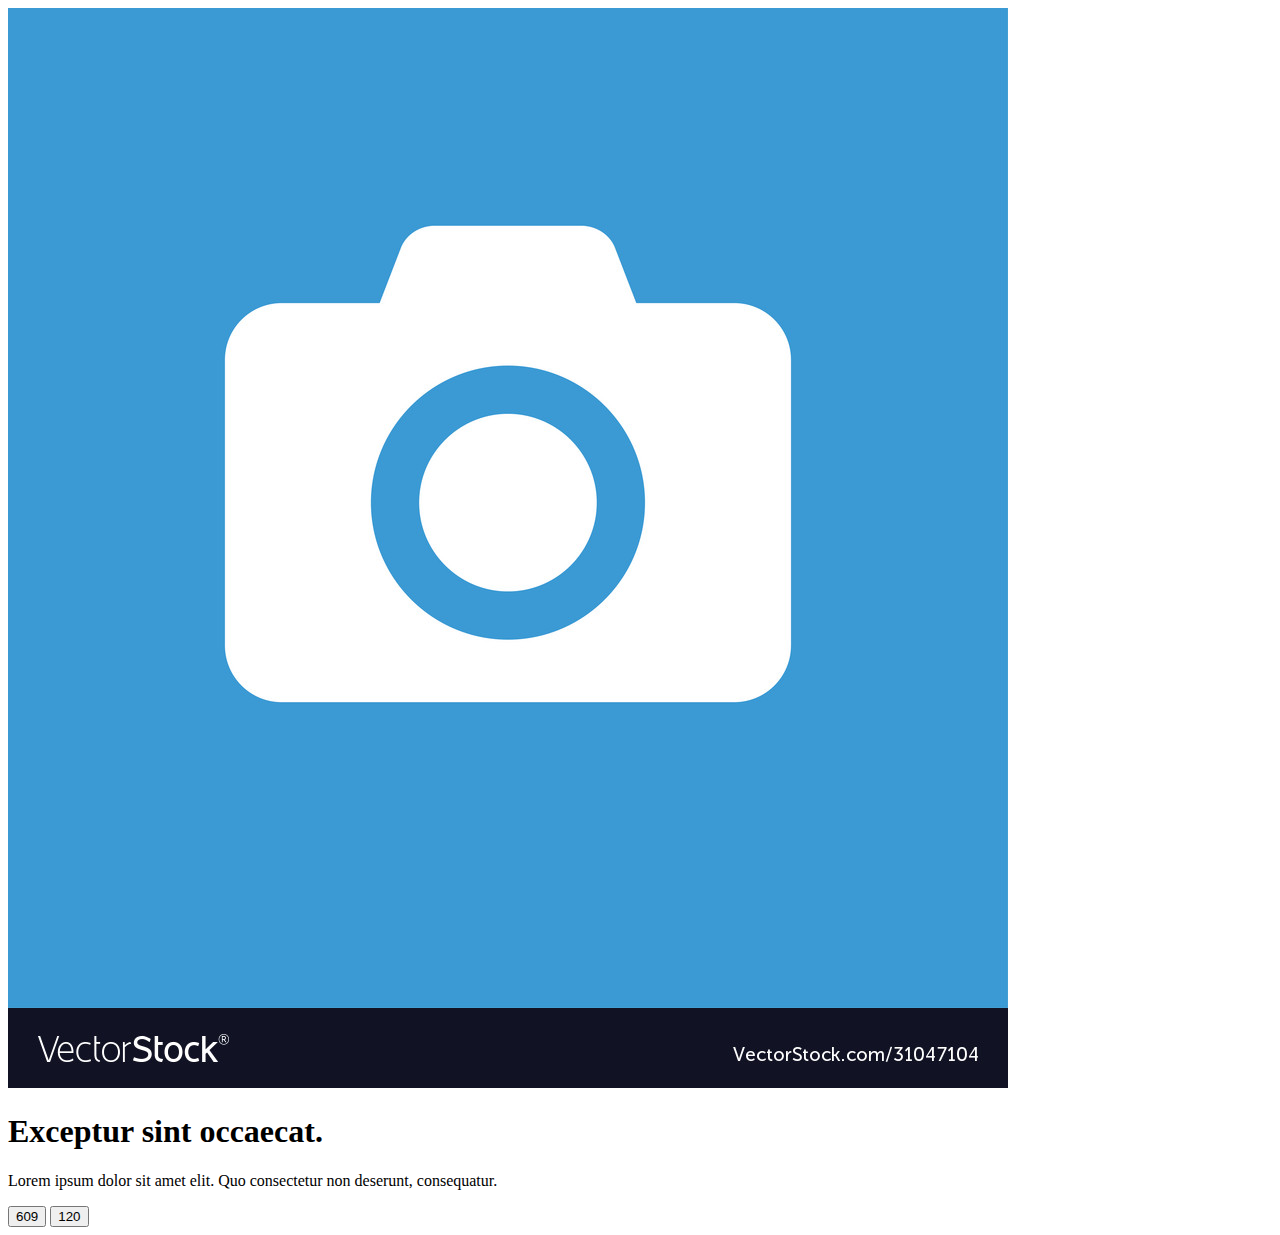
==== 01-BEM-metodika/04-Cviceni-card/index.html @ bf3758cc "2 úkoly done" ====
<!DOCTYPE html>
<html lang="en">

<head>
	<meta charset="UTF-8">
	<meta name="viewport" content="width=device-width, initial-scale=1.0">
	<title>BEm cvičení - Card</title>
	<link rel="stylesheet" href="style.css">
</head>

<body>

	<!--
		Použij BEM metodiku a vytvoř HTML strukturu
		pro komponenty na přiloženém obrázku.

		V tomto příkladu nejsou použité modifikátory,
		ale pouze blok (nebo více) a elementy.
	-->


	<div class="card">

		<div class="grid">

			<section class="grid__row-top">
				<img class="card__image" src="icon-blue.jpg" alt="Standart blue picture icon">
			</section>

			<section class="grid__row-bottom">
				<h1 class="card-title">Exceptur sint occaecat.</h1>
				<p class="card-text">Lorem ipsum dolor sit amet elit.
					Quo consectetur non deserunt, consequatur.</p>
				<div class="card-buttons">
					<button class="card-buttons__like">609</button>
					<button class="card-buttons__comment">120</button>

				</div>
			</section>
		</div>
	</div>





</body>

</html>
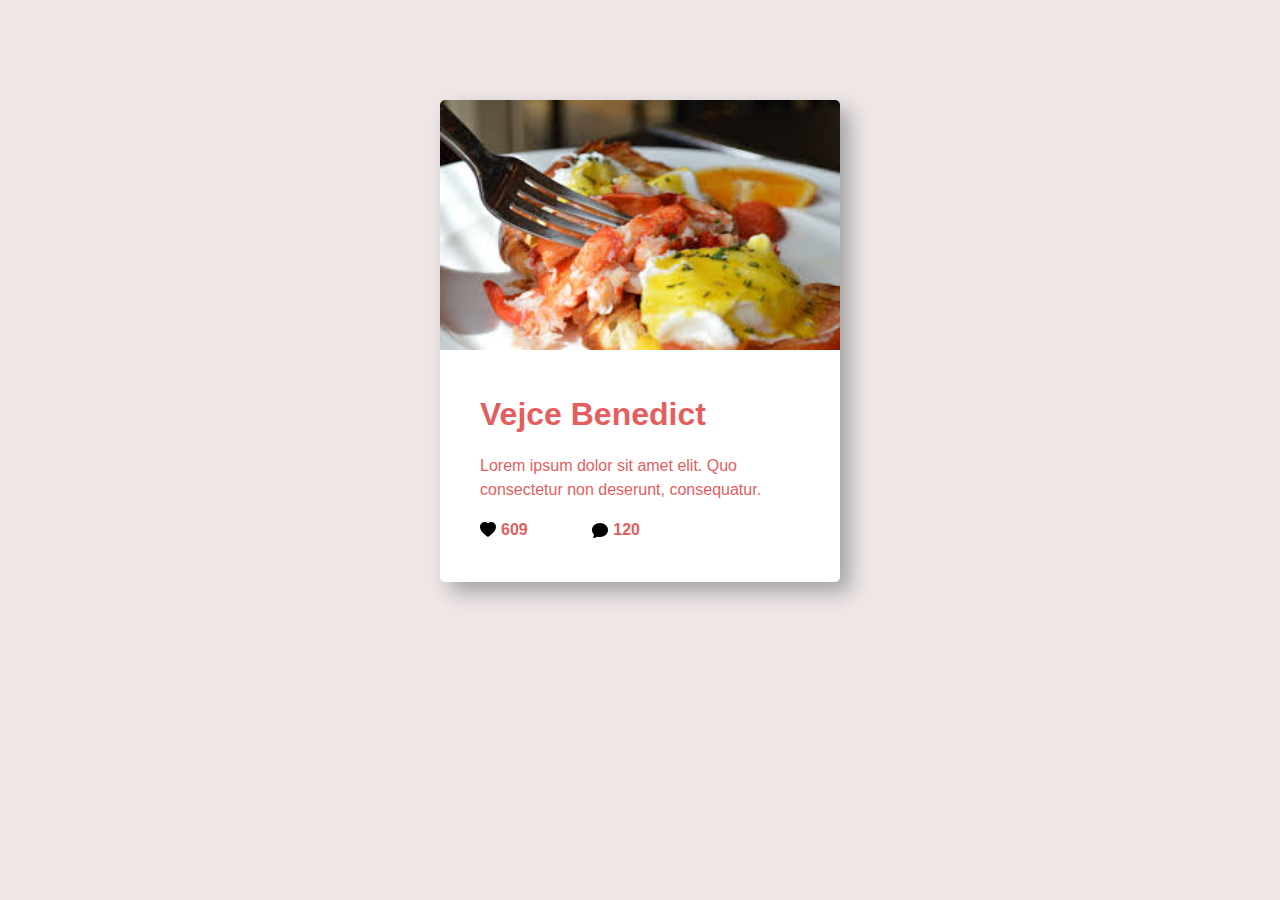
==== commit f6e22b1c: "úkol card" ====
--- a/01-BEM-metodika/04-Cviceni-card/index.html
+++ b/01-BEM-metodika/04-Cviceni-card/index.html
@@ -23,19 +23,29 @@
 
 		<div class="grid">
 
-			<section class="grid__row-top">
-				<img class="card__image" src="icon-blue.jpg" alt="Standart blue picture icon">
+			<section class="grid__row-header">
+				<img class="card__image" src="images/breakfast.jpg" alt="foto vejce benedict">
 			</section>
 
-			<section class="grid__row-bottom">
-				<h1 class="card-title">Exceptur sint occaecat.</h1>
-				<p class="card-text">Lorem ipsum dolor sit amet elit.
+			<section class="grid__row-content">
+				<h1 class="card__title">Vejce Benedict</h1>
+				<p class="card__text">Lorem ipsum dolor sit amet elit.
 					Quo consectetur non deserunt, consequatur.</p>
-				<div class="card-buttons">
-					<button class="card-buttons__like">609</button>
-					<button class="card-buttons__comment">120</button>
 
+				<div class="flex">
+
+					<div class="flex__item">
+						<img class="card__icon" src="images/heart-fill.svg" alt="icon heart">
+						<p class="card__number">609</p>
+					</div>
+
+					<div class="flex__item">
+						<img class="card__icon" src="images/chat-fill.svg" alt="icon chat">
+						<p class="card__number">120</p>
+					</div>
 				</div>
+
+
 			</section>
 		</div>
 	</div>
--- a/01-BEM-metodika/04-Cviceni-card/style.css
+++ b/01-BEM-metodika/04-Cviceni-card/style.css
@@ -0,0 +1,61 @@
+/* intuitivnejší box model */
+html { box-sizing: border-box; }
+*, ::before, ::after { box-sizing: inherit; }
+
+body {
+	font: 16px/1.5 sans-serif;
+	background-color: rgb(239, 230, 230);
+}
+
+/* ------------------------------------------------ */
+.card {
+	color: rgb(229, 94, 94);
+	margin: 100px auto;
+	width: 400px;
+	background-color: white;
+	box-shadow: 10px 10px 20px 0px rgba(163, 163, 163, 1); ;
+	border-radius: 5px;
+}
+
+.grid {
+	display: grid;
+	grid-template-rows: 250px auto;
+}
+
+.grid__row-content {
+	padding: 40px;
+	justify-self: center;
+	align-self: center;
+
+}
+
+.card__image {
+	width: 100%;
+	height: 250px;
+	border-radius: 5px 5px 0 0;
+}
+
+.card__title {
+	margin: 0;
+}
+
+.flex {
+	width:50% ;
+	display: flex;
+	justify-content: space-between;
+}
+
+.flex__item{
+	display: flex;
+	
+ }
+ 
+
+ .card__number {
+	margin: 0;
+	font-weight: bold;
+	padding-left: 5px;
+ }
+ 
+
+ 